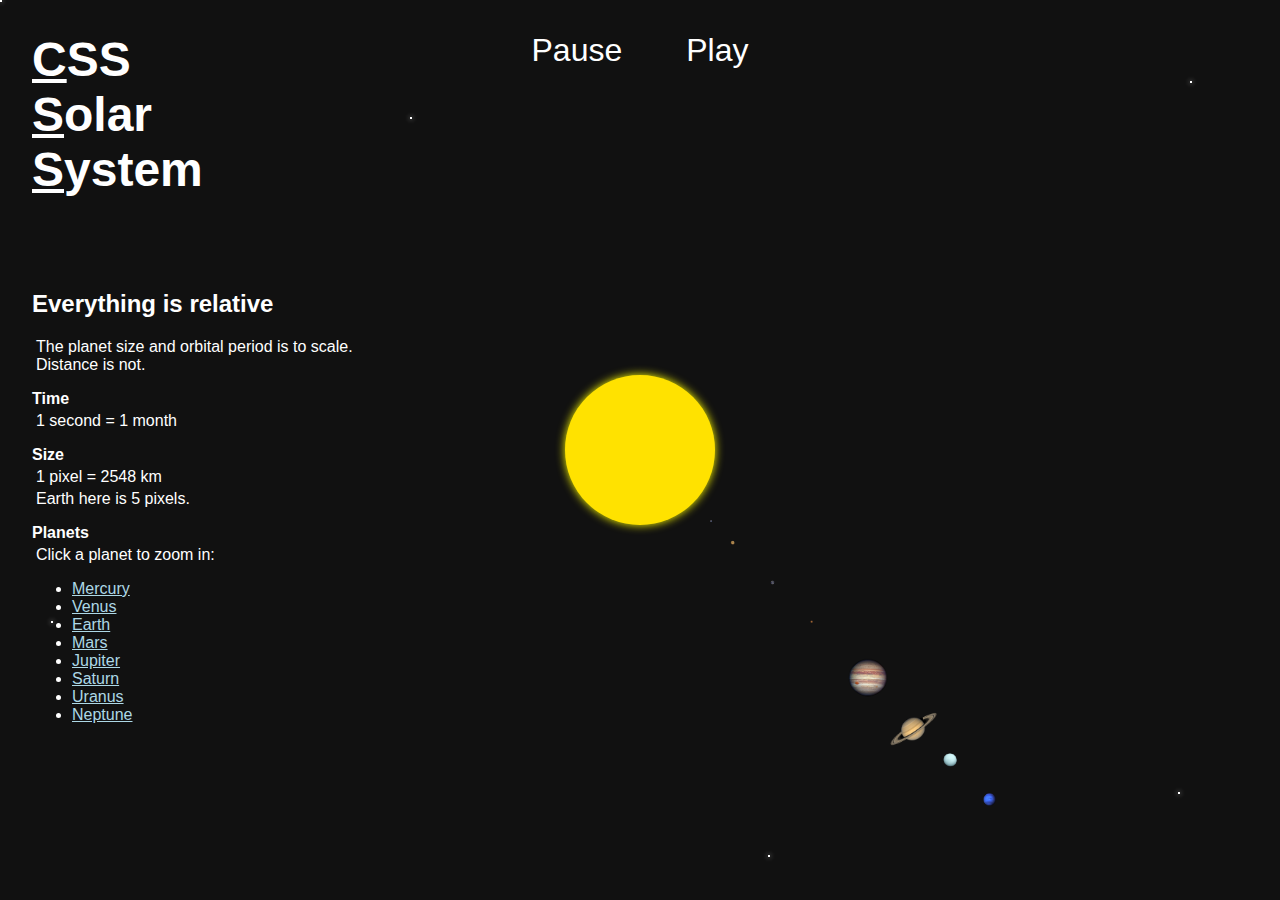
==== index.html @ e1c09b02 "Changed to index.html" ====
<!DOCTYPE html>
<html lang="en">

<head>
    <meta charset="utf-8">
    <meta name="viewport" content="width=device-width, initial-scale=1.0">
    <title>CSS Solar System</title>
    <link rel="stylesheet" href="animations.css">
    <link rel="stylesheet" href="style.css">
</head>

<body>
    <main>
        <header class="title-container">
            <h1 id="title">
                <a href="solarsystem.html">
                    <span>CSS</span>
                    <span>Solar</span>
                    <span>System</span>
                </a>
            </h1>
        </header>
        <aside class="info-box">
            <h2>Everything is relative</h2>
            <p>The planet size and orbital period is to scale. Distance is not.</p>
            <h4>Time</h4>
            <p>1 second = 1 month</p>
            <h4>Size</h4>
            <p>1 pixel = 2548 km</p>
            <p>Earth here is 5 pixels.</p>
            <nav>
                <h4>Planets</h4>
                <p>Click a planet to zoom in:</p>
                <ul>
                    <li><a href="#mercury">Mercury</a></li>
                    <li><a href="#venus">Venus</a></li>
                    <li><a href="#earth">Earth</a></li>
                    <li><a href="#mars">Mars</a></li>
                    <li><a href="#jupiter">Jupiter</a></li>
                    <li><a href="#saturn">Saturn</a></li>
                    <li><a href="#uranus">Uranus</a></li>
                    <li><a href="#neptune">Neptune</a></li>
                </ul>             
            </nav>
        </aside>
        <div id="space">
            <div class="background-assets">
                <div class="star star-1"></div>
                <div class="star star-2"></div>
                <div class="star star-3"></div>
                <div class="star star-4"></div>
                <div class="star star-5"></div>
                <div class="star star-6"></div>
            </div>
            <div id="solar-system">
                <a id="pause" class="controller-btn" href="#pause">Pause</a>
                <a id="play" class="controller-btn" href="#play">Play</a>
                <div id="sun" class="pos"></div>
                <div class="mercury-pos pos planet-pos">
                    <a href="#mercury">
                        <div id="mercury" class="planet"></div>
                    </a>
                </div>
                <div class="venus-pos pos planet-pos">
                    <a href="#venus">
                        <div id="venus" class="planet"></div>
                    </a>
                </div>
                <div class="earth-pos pos planet-pos">
                    <a href="#earth">
                        <div id="earth" class="planet"></div>
                    </a>
                </div>
                <div class="mars-pos pos planet-pos">
                    <a href="#mars">
                        <div id="mars" class="planet"></div>
                    </a>
                </div>
                <div class="jupiter-pos pos planet-pos">
                    <a href="#jupiter">
                        <div id="jupiter" class="planet"></div>
                    </a>
                </div>
                <div class="saturn-pos pos planet-pos">
                    <a href="#saturn">
                        <div id="saturn" class="planet"></div>
                    </a>
                </div>
                <div class="uranus-pos pos planet-pos">
                    <a href="#uranus">
                        <div id="uranus" class="planet"></div>
                    </a>
                </div>
                <div class="neptune-pos pos planet-pos">
                    <a href="#neptune">
                        <div id="neptune" class="planet"></div>
                    </a>
                </div>
            </div>
        </div>
    </main>
</body>

</html
---- animations.css ----
/* HOVEDANIMASJONER */

@keyframes slideIn {
    0% {
        transform: translate(-14rem, -4rem);
    }
    80% {
        transform: translate(16rem, -2rem);
    }
    95% {
        transform: translate(-2rem, 0);
    }
    100% {
        transform: translate(0);
    }
}

@keyframes fadeIn {
    0% {
        opacity: 0.3;
    }
    80% {
        opacity: 0.6
    }
    100% {
        opacity: 1;
    }
}

@keyframes sunFlare {
    0% {
        box-shadow: 0 0 20px #f89a55;
        filter: drop-shadow(1px 1px 5px yellow);
        background-color: #f89a55;
    }
    90% {
        box-shadow: 0 0 30px #ff5e71;
        filter: drop-shadow(1px 1px 8px yellow);
        background-color: #ff6c00;
    }
    100% {
        box-shadow: 0 0 20px #ffa25e;
        filter: drop-shadow(1px 1px 5px yellow);
        background-color: #f89a55;
    }
}

@keyframes orbit {
    from {
        transform: rotate(0deg);
    }
    to {
        transform: rotate(-360deg);
    }
}

@keyframes rotate {
    from {
        transform: rotate(0);
    }
    to {
        transform: rotate(360deg);
    }
}
---- style.css ----
/* 
CSS Solar System
Nikolai N.
github@nikonet
*/

/* REFERENCE TRUE-TO-SCALE PLANETARY SIZES AND ORBITAL DISTANCES */
:root {
    /* EARTH ROOT SIZE. When adjusted, everything else scales accordingly */
    --earth-size: 5px;
    --earth-orbital-period: 12s;
    --earth-orbital-distance: calc(var(--earth-size) * 11727);
    /* MERCURY */
    --mercury-size: calc(var(--earth-size) / 100 * 38);
    --mercury-distance: calc(var(--earth-orbital-distance) / 2.52);
    /* VENUS */
    --venus-size: calc(var(--earth-size) / 100 * 95);
    --venus-distance: calc(var(--earth-orbital-distance) / 1.39);
    /* MARS */
    --mars-size: calc(var(--earth-size) / 100 * 53);
    --mars-distance: calc(var(--earth-orbital-distance) / 1.51);
    /* JUPITER */
    --jupiter-size: calc(var(--earth-size) / 100 * 1120);
    --jupiter-distance: calc(var(--earth-orbital-distance) / 5.19);
    /* SATURN */
    --saturn-size: calc(var(--earth-size) / 100 * 945);
    --saturn-distance: calc(var(--earth-orbital-distance) / 9.53);
    /* URANUS */
    --uranus-size: calc(var(--earth-size) / 100 * 400);
    --uranus-distance: calc(var(--earth-orbital-distance) / 19.17);
    /* NEPTUNE */
    --neptune-size: calc(var(--earth-size) / 100 * 388);
    --neptune-distance: calc(var(--earth-orbital-distance) / 30);
    /* THE SUN */
    --sun-size: calc(var(--earth-size) * 109);
}

*,
*:before,
*:after {
    box-sizing: border-box;
}

html,
body {
    height: 100%;
    width: 100%;
    margin: 0;
    padding: 0;
    overflow: hidden;
}

a {
    color: #fff;
    text-decoration: none;
}

main {
    height: 100%;
    width: 100%;
    background: #222;
    font-family: arial, sans-serif;
}

.title-container {
    position: absolute;
    display: flex;
    padding: 0 2rem;
}

#title {
    font-size: 3rem;
    color: #fff;
    display: block;
    z-index: 999;
}

#title span {
    display: block;
    animation-name: slideIn, fadeIn;
    animation-timing-function: cubic-bezier(0.95, 0.05, 0.795, 0.035);
}

#title span::first-letter {
    text-decoration: underline;
}

#title span:first-child {
    animation-duration: 1s;
}

#title span:nth-child(2) {
    animation-duration: 1.25s;
}

#title span:last-child {
    animation-duration: 1.5s;
}

.info-box {
    position: absolute;
    top: 30vh;
    left: 0;
    max-width: 28rem;
    padding: 0 2rem;
    color: #fff;
    z-index: 999;
}

.info-box h4 {
    margin: 1rem 0 0.25rem 0;
}

.info-box p {
    margin: 0.25rem;
}

.info-box a {
    text-decoration: underline;
    color: lightblue;
}

.controller-btn {
    height: 3rem;
    font-size: 2rem;
    margin: 2rem;
    transition: all 0.3s ease-in;
}

.controller-btn:target {
    text-decoration: underline;
    font-weight: bold;
}

.controller-btn:hover {
    border: 1px solid #e0e0e0;
}

#pause:target ~ .planet-pos {
    animation-play-state: paused;
}

#play:target ~ .planet-pos {
    animation-play-state: running;
}

/* SPACE BACKGROUND */

#space {
    height: 100%;
    width: 100%;
    position: relative;
    display: block;
    background: #111;
    overflow: hidden;
    /* animation: systemScale 4s ease-in 6s 1 forwards; */
}

.star {
    position: absolute;
    width: 2px;
    height: 2px;
    background: #FFF;
    box-shadow: 0 0 5px #e0e0e0;
}

.star-2 {
    left: 4%;
    top: 69%;
}

.star-3 {
    left: 93%;
    top: 9%;
}

.star-4 {
    left: 60%;
    top: 95%;
}

.star-5 {
    left: 92%;
    top: 88%;
}

.star-6 {
    left: 32%;
    top: 13%;
}


/* SOLAR SYSTEM */

#solar-system {
    width: 100%;
    height: 100%;
    display: flex;
    justify-content: center;
}

.pos {
    position: absolute;
    align-self: center;
    height: 10rem;
    width: 10rem;
}

#sun {
    height: 150px;
    width: 150px;
    border-radius: 50%;
    background-color: #ffe200;
    box-shadow: 0 0 10px yellow;
    transform-style: preserve-3d;
    animation: sunFlare 6s ease-in 0s infinite alternate;
}


/* PLANETS
Every planet has a counterpart .pos element positioned in the middle.
We then set visuals on the planet elements and orbit animation on the .pos element.
*/

.planet {
    background-size: contain;
    background-repeat: no-repeat;
    animation: rotate 10s linear normal forwards infinite;
    transform-style: preserve-3d;
    transition: all 0.6s ease-in-out;
}

#solar-system .planet:target {
    width: 200px;
    height: 200px;
    margin: 6rem;
}

.planet-pos {
    animation-name: orbit;
    animation-timing-function: linear;
    animation-direction: normal;
    animation-fill-mode: forwards;
    animation-iteration-count: infinite;
}

.mercury-pos {
    animation-duration: calc(var(--earth-orbital-period) / 12 * 3);
}

.mercury-pos .planet {
    height: var(--mercury-size);
    width: var(--mercury-size);
    margin-top: 150px;
    margin-left: 150px;
    background-image: url("/assets/mercury.png");
}

.venus-pos {
    animation-duration: calc(var(--earth-orbital-period) / 12 * 7);
}

.venus-pos .planet {
    height: var(--venus-size);
    width: var(--venus-size);
    margin-top: 170px;
    margin-left: 170px;
    background-image: url("/assets/venus.png");
}

.earth-pos {
    animation-duration: var(--earth-orbital-period);
}

.earth-pos .planet {
    height: var(--earth-size);
    width: var(--earth-size);
    margin-top: 210px;
    margin-left: 210px;
    background-image: url("/assets/earth.png");
}

.mars-pos {
    animation-duration: calc(var(--earth-orbital-period) / 12 * 23);
}

.mars-pos .planet {
    height: var(--mars-size);
    width: var(--mars-size);
    margin-top: 250px;
    margin-left: 250px;
    background-image: url("/assets/mars.png");
}

.jupiter-pos {
    animation-duration: calc(var(--earth-orbital-period) / 12 * 142);
}

.jupiter-pos .planet {
    height: var(--jupiter-size);
    width: var(--jupiter-size);
    margin-top: 280px;
    margin-left: 280px;
    background-image: url("/assets/jupiter.png");
}

.saturn-pos {
    animation-duration: calc(var(--earth-orbital-period) / 12 * 354);
}

.saturn-pos .planet {
    height: var(--saturn-size);
    width: var(--saturn-size);
    margin-top: 330px;
    margin-left: 330px;
    background-image: url("/assets/saturn.png");
}

.uranus-pos {
    animation-duration: calc(var(--earth-orbital-period) / 12 * 1009);
}

.uranus-pos .planet {
    height: var(--uranus-size);
    width: var(--uranus-size);
    margin-top: 380px;
    margin-left: 380px;
    background-image: url("/assets/uranus.png");
}

.neptune-pos {
    animation-duration: calc(var(--earth-orbital-period) / 12 * 1979);
}

.neptune-pos .planet {
    height: var(--neptune-size);
    width: var(--neptune-size);
    margin-top: 420px;
    margin-left: 420px;
    background-image: url("/assets/neptune.png");
}
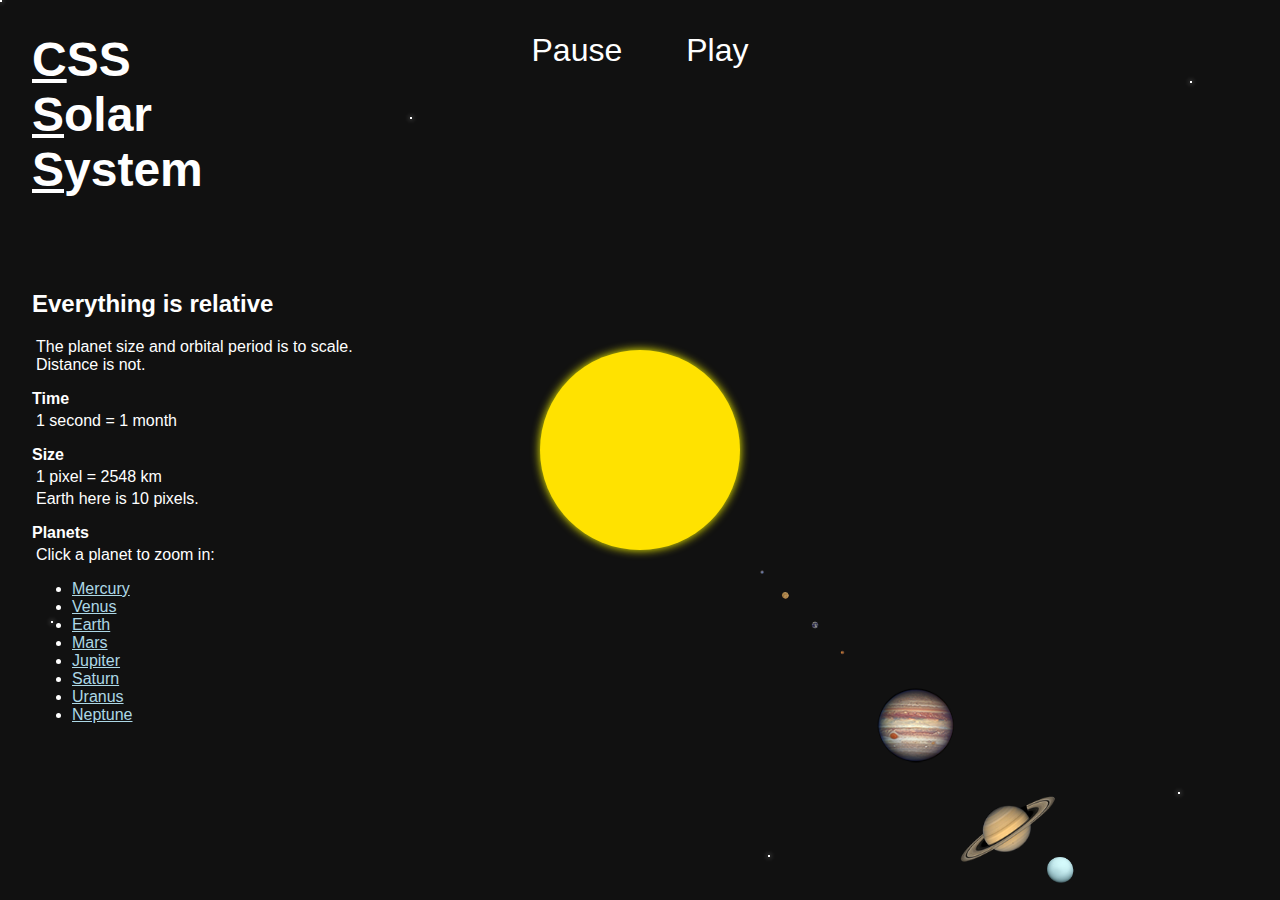
==== commit 4f772acd: "Doubled base size" ====
--- a/index.html
+++ b/index.html
@@ -13,7 +13,7 @@
     <main>
         <header class="title-container">
             <h1 id="title">
-                <a href="solarsystem.html">
+                <a href="index.html">
                     <span>CSS</span>
                     <span>Solar</span>
                     <span>System</span>
@@ -27,20 +27,36 @@
             <p>1 second = 1 month</p>
             <h4>Size</h4>
             <p>1 pixel = 2548 km</p>
-            <p>Earth here is 5 pixels.</p>
+            <p>Earth here is 10 pixels.</p>
             <nav>
                 <h4>Planets</h4>
                 <p>Click a planet to zoom in:</p>
                 <ul>
-                    <li><a href="#mercury">Mercury</a></li>
-                    <li><a href="#venus">Venus</a></li>
-                    <li><a href="#earth">Earth</a></li>
-                    <li><a href="#mars">Mars</a></li>
-                    <li><a href="#jupiter">Jupiter</a></li>
-                    <li><a href="#saturn">Saturn</a></li>
-                    <li><a href="#uranus">Uranus</a></li>
-                    <li><a href="#neptune">Neptune</a></li>
-                </ul>             
+                    <li>
+                        <a href="#mercury">Mercury</a>
+                    </li>
+                    <li>
+                        <a href="#venus">Venus</a>
+                    </li>
+                    <li>
+                        <a href="#earth">Earth</a>
+                    </li>
+                    <li>
+                        <a href="#mars">Mars</a>
+                    </li>
+                    <li>
+                        <a href="#jupiter">Jupiter</a>
+                    </li>
+                    <li>
+                        <a href="#saturn">Saturn</a>
+                    </li>
+                    <li>
+                        <a href="#uranus">Uranus</a>
+                    </li>
+                    <li>
+                        <a href="#neptune">Neptune</a>
+                    </li>
+                </ul>
             </nav>
         </aside>
         <div id="space">
--- a/animations.css
+++ b/animations.css
@@ -1,64 +1,64 @@
 /* HOVEDANIMASJONER */
 
 @keyframes slideIn {
-    0% {
-        transform: translate(-14rem, -4rem);
-    }
-    80% {
-        transform: translate(16rem, -2rem);
-    }
-    95% {
-        transform: translate(-2rem, 0);
-    }
-    100% {
-        transform: translate(0);
-    }
+  0% {
+    transform: translate(-14rem, -4rem);
+  }
+  80% {
+    transform: translate(16rem, -2rem);
+  }
+  95% {
+    transform: translate(-2rem, 0);
+  }
+  100% {
+    transform: translate(0);
+  }
 }
 
 @keyframes fadeIn {
-    0% {
-        opacity: 0.3;
-    }
-    80% {
-        opacity: 0.6
-    }
-    100% {
-        opacity: 1;
-    }
+  0% {
+    opacity: 0.3;
+  }
+  80% {
+    opacity: 0.6;
+  }
+  100% {
+    opacity: 1;
+  }
 }
 
 @keyframes sunFlare {
-    0% {
-        box-shadow: 0 0 20px #f89a55;
-        filter: drop-shadow(1px 1px 5px yellow);
-        background-color: #f89a55;
-    }
-    90% {
-        box-shadow: 0 0 30px #ff5e71;
-        filter: drop-shadow(1px 1px 8px yellow);
-        background-color: #ff6c00;
-    }
-    100% {
-        box-shadow: 0 0 20px #ffa25e;
-        filter: drop-shadow(1px 1px 5px yellow);
-        background-color: #f89a55;
-    }
+  0% {
+    box-shadow: 0 0 20px #f89a55;
+    filter: drop-shadow(1px 1px 5px yellow);
+    background-color: #f89a55;
+  }
+  90% {
+    box-shadow: 0 0 30px #ff5e71;
+    filter: drop-shadow(1px 1px 8px yellow);
+    background-color: #ff6c00;
+  }
+  100% {
+    box-shadow: 0 0 20px #ffa25e;
+    filter: drop-shadow(1px 1px 5px yellow);
+    background-color: #f89a55;
+  }
 }
 
 @keyframes orbit {
-    from {
-        transform: rotate(0deg);
-    }
-    to {
-        transform: rotate(-360deg);
-    }
+  from {
+    transform: rotate(0deg);
+  }
+  to {
+    transform: rotate(-360deg);
+  }
 }
 
 @keyframes rotate {
-    from {
-        transform: rotate(0);
-    }
-    to {
-        transform: rotate(360deg);
-    }
-}+  from {
+    transform: rotate(0);
+  }
+  to {
+    transform: rotate(360deg);
+  }
+}
--- a/style.css
+++ b/style.css
@@ -6,216 +6,215 @@
 
 /* REFERENCE TRUE-TO-SCALE PLANETARY SIZES AND ORBITAL DISTANCES */
 :root {
-    /* EARTH ROOT SIZE. When adjusted, everything else scales accordingly */
-    --earth-size: 5px;
-    --earth-orbital-period: 12s;
-    --earth-orbital-distance: calc(var(--earth-size) * 11727);
-    /* MERCURY */
-    --mercury-size: calc(var(--earth-size) / 100 * 38);
-    --mercury-distance: calc(var(--earth-orbital-distance) / 2.52);
-    /* VENUS */
-    --venus-size: calc(var(--earth-size) / 100 * 95);
-    --venus-distance: calc(var(--earth-orbital-distance) / 1.39);
-    /* MARS */
-    --mars-size: calc(var(--earth-size) / 100 * 53);
-    --mars-distance: calc(var(--earth-orbital-distance) / 1.51);
-    /* JUPITER */
-    --jupiter-size: calc(var(--earth-size) / 100 * 1120);
-    --jupiter-distance: calc(var(--earth-orbital-distance) / 5.19);
-    /* SATURN */
-    --saturn-size: calc(var(--earth-size) / 100 * 945);
-    --saturn-distance: calc(var(--earth-orbital-distance) / 9.53);
-    /* URANUS */
-    --uranus-size: calc(var(--earth-size) / 100 * 400);
-    --uranus-distance: calc(var(--earth-orbital-distance) / 19.17);
-    /* NEPTUNE */
-    --neptune-size: calc(var(--earth-size) / 100 * 388);
-    --neptune-distance: calc(var(--earth-orbital-distance) / 30);
-    /* THE SUN */
-    --sun-size: calc(var(--earth-size) * 109);
+  /* EARTH ROOT SIZE. When adjusted, everything else scales accordingly */
+  --github-baseurl: 'https://nikonet.github.io/css-solar-system/';
+  --earth-size: 10px;
+  --earth-orbital-period: 12s;
+  --earth-orbital-distance: calc(var(--earth-size) * 11727);
+  /* MERCURY */
+  --mercury-size: calc(var(--earth-size) / 100 * 38);
+  --mercury-distance: calc(var(--earth-orbital-distance) / 2.52);
+  /* VENUS */
+  --venus-size: calc(var(--earth-size) / 100 * 95);
+  --venus-distance: calc(var(--earth-orbital-distance) / 1.39);
+  /* MARS */
+  --mars-size: calc(var(--earth-size) / 100 * 53);
+  --mars-distance: calc(var(--earth-orbital-distance) / 1.51);
+  /* JUPITER */
+  --jupiter-size: calc(var(--earth-size) / 100 * 1120);
+  --jupiter-distance: calc(var(--earth-orbital-distance) / 5.19);
+  /* SATURN */
+  --saturn-size: calc(var(--earth-size) / 100 * 945);
+  --saturn-distance: calc(var(--earth-orbital-distance) / 9.53);
+  /* URANUS */
+  --uranus-size: calc(var(--earth-size) / 100 * 400);
+  --uranus-distance: calc(var(--earth-orbital-distance) / 19.17);
+  /* NEPTUNE */
+  --neptune-size: calc(var(--earth-size) / 100 * 388);
+  --neptune-distance: calc(var(--earth-orbital-distance) / 30);
+  /* THE SUN */
+  --sun-size: calc(var(--earth-size) * 109);
 }
 
 *,
 *:before,
 *:after {
-    box-sizing: border-box;
+  box-sizing: border-box;
 }
 
 html,
 body {
-    height: 100%;
-    width: 100%;
-    margin: 0;
-    padding: 0;
-    overflow: hidden;
+  height: 100%;
+  width: 100%;
+  margin: 0;
+  padding: 0;
+  overflow: hidden;
 }
 
 a {
-    color: #fff;
-    text-decoration: none;
+  color: #fff;
+  text-decoration: none;
 }
 
 main {
-    height: 100%;
-    width: 100%;
-    background: #222;
-    font-family: arial, sans-serif;
+  height: 100%;
+  width: 100%;
+  background: #222;
+  font-family: arial, sans-serif;
 }
 
 .title-container {
-    position: absolute;
-    display: flex;
-    padding: 0 2rem;
+  position: absolute;
+  display: flex;
+  padding: 0 2rem;
 }
 
 #title {
-    font-size: 3rem;
-    color: #fff;
-    display: block;
-    z-index: 999;
+  font-size: 3rem;
+  color: #fff;
+  display: block;
+  z-index: 999;
 }
 
 #title span {
-    display: block;
-    animation-name: slideIn, fadeIn;
-    animation-timing-function: cubic-bezier(0.95, 0.05, 0.795, 0.035);
+  display: block;
+  animation-name: slideIn, fadeIn;
+  animation-timing-function: cubic-bezier(0.95, 0.05, 0.795, 0.035);
 }
 
 #title span::first-letter {
-    text-decoration: underline;
+  text-decoration: underline;
 }
 
 #title span:first-child {
-    animation-duration: 1s;
+  animation-duration: 1s;
 }
 
 #title span:nth-child(2) {
-    animation-duration: 1.25s;
+  animation-duration: 1.25s;
 }
 
 #title span:last-child {
-    animation-duration: 1.5s;
+  animation-duration: 1.5s;
 }
 
 .info-box {
-    position: absolute;
-    top: 30vh;
-    left: 0;
-    max-width: 28rem;
-    padding: 0 2rem;
-    color: #fff;
-    z-index: 999;
+  position: absolute;
+  top: 30vh;
+  left: 0;
+  max-width: 28rem;
+  padding: 0 2rem;
+  color: #fff;
+  z-index: 999;
 }
 
 .info-box h4 {
-    margin: 1rem 0 0.25rem 0;
+  margin: 1rem 0 0.25rem 0;
 }
 
 .info-box p {
-    margin: 0.25rem;
+  margin: 0.25rem;
 }
 
 .info-box a {
-    text-decoration: underline;
-    color: lightblue;
+  text-decoration: underline;
+  color: lightblue;
 }
 
 .controller-btn {
-    height: 3rem;
-    font-size: 2rem;
-    margin: 2rem;
-    transition: all 0.3s ease-in;
+  height: 3rem;
+  font-size: 2rem;
+  margin: 2rem;
+  transition: all 0.3s ease-in;
 }
 
 .controller-btn:target {
-    text-decoration: underline;
-    font-weight: bold;
+  text-decoration: underline;
+  font-weight: bold;
 }
 
 .controller-btn:hover {
-    border: 1px solid #e0e0e0;
+  border: 1px solid #e0e0e0;
 }
 
 #pause:target ~ .planet-pos {
-    animation-play-state: paused;
+  animation-play-state: paused;
 }
 
 #play:target ~ .planet-pos {
-    animation-play-state: running;
+  animation-play-state: running;
 }
 
 /* SPACE BACKGROUND */
 
 #space {
-    height: 100%;
-    width: 100%;
-    position: relative;
-    display: block;
-    background: #111;
-    overflow: hidden;
-    /* animation: systemScale 4s ease-in 6s 1 forwards; */
+  height: 100%;
+  width: 100%;
+  position: relative;
+  display: block;
+  background: #111;
+  overflow: hidden;
+  /* animation: systemScale 4s ease-in 6s 1 forwards; */
 }
 
 .star {
-    position: absolute;
-    width: 2px;
-    height: 2px;
-    background: #FFF;
-    box-shadow: 0 0 5px #e0e0e0;
+  position: absolute;
+  width: 2px;
+  height: 2px;
+  background: #fff;
+  box-shadow: 0 0 5px #e0e0e0;
 }
 
 .star-2 {
-    left: 4%;
-    top: 69%;
+  left: 4%;
+  top: 69%;
 }
 
 .star-3 {
-    left: 93%;
-    top: 9%;
+  left: 93%;
+  top: 9%;
 }
 
 .star-4 {
-    left: 60%;
-    top: 95%;
+  left: 60%;
+  top: 95%;
 }
 
 .star-5 {
-    left: 92%;
-    top: 88%;
+  left: 92%;
+  top: 88%;
 }
 
 .star-6 {
-    left: 32%;
-    top: 13%;
-}
-
+  left: 32%;
+  top: 13%;
+}
 
 /* SOLAR SYSTEM */
 
 #solar-system {
-    width: 100%;
-    height: 100%;
-    display: flex;
-    justify-content: center;
+  width: 100%;
+  height: 100%;
+  display: flex;
+  justify-content: center;
 }
 
 .pos {
-    position: absolute;
-    align-self: center;
-    height: 10rem;
-    width: 10rem;
+  position: absolute;
+  align-self: center;
+  height: 10rem;
+  width: 10rem;
 }
 
 #sun {
-    height: 150px;
-    width: 150px;
-    border-radius: 50%;
-    background-color: #ffe200;
-    box-shadow: 0 0 10px yellow;
-    transform-style: preserve-3d;
-    animation: sunFlare 6s ease-in 0s infinite alternate;
-}
-
+  height: 200px;
+  width: 200px;
+  border-radius: 50%;
+  background-color: #ffe200;
+  box-shadow: 0 0 10px yellow;
+  transform-style: preserve-3d;
+  animation: sunFlare 6s ease-in 0s infinite alternate;
+}
 
 /* PLANETS
 Every planet has a counterpart .pos element positioned in the middle.
@@ -223,119 +222,119 @@
 */
 
 .planet {
-    background-size: contain;
-    background-repeat: no-repeat;
-    animation: rotate 10s linear normal forwards infinite;
-    transform-style: preserve-3d;
-    transition: all 0.6s ease-in-out;
+  background-size: contain;
+  background-repeat: no-repeat;
+  animation: rotate 10s linear normal forwards infinite;
+  transform-style: preserve-3d;
+  transition: all 0.6s ease-in-out;
 }
 
 #solar-system .planet:target {
-    width: 200px;
-    height: 200px;
-    margin: 6rem;
+  width: 200px;
+  height: 200px;
+  margin: 6rem;
 }
 
 .planet-pos {
-    animation-name: orbit;
-    animation-timing-function: linear;
-    animation-direction: normal;
-    animation-fill-mode: forwards;
-    animation-iteration-count: infinite;
+  animation-name: orbit;
+  animation-timing-function: linear;
+  animation-direction: normal;
+  animation-fill-mode: forwards;
+  animation-iteration-count: infinite;
 }
 
 .mercury-pos {
-    animation-duration: calc(var(--earth-orbital-period) / 12 * 3);
+  animation-duration: calc(var(--earth-orbital-period) / 12 * 3);
 }
 
 .mercury-pos .planet {
-    height: var(--mercury-size);
-    width: var(--mercury-size);
-    margin-top: 150px;
-    margin-left: 150px;
-    background-image: url("/assets/mercury.png");
+  height: var(--mercury-size);
+  width: var(--mercury-size);
+  margin-top: 200px;
+  margin-left: 200px;
+  background-image: url('./assets/mercury.png');
 }
 
 .venus-pos {
-    animation-duration: calc(var(--earth-orbital-period) / 12 * 7);
+  animation-duration: calc(var(--earth-orbital-period) / 12 * 7);
 }
 
 .venus-pos .planet {
-    height: var(--venus-size);
-    width: var(--venus-size);
-    margin-top: 170px;
-    margin-left: 170px;
-    background-image: url("/assets/venus.png");
+  height: var(--venus-size);
+  width: var(--venus-size);
+  margin-top: 220px;
+  margin-left: 220px;
+  background-image: url('./assets/venus.png');
 }
 
 .earth-pos {
-    animation-duration: var(--earth-orbital-period);
+  animation-duration: var(--earth-orbital-period);
 }
 
 .earth-pos .planet {
-    height: var(--earth-size);
-    width: var(--earth-size);
-    margin-top: 210px;
-    margin-left: 210px;
-    background-image: url("/assets/earth.png");
+  height: var(--earth-size);
+  width: var(--earth-size);
+  margin-top: 250px;
+  margin-left: 250px;
+  background-image: url('./assets/earth.png');
 }
 
 .mars-pos {
-    animation-duration: calc(var(--earth-orbital-period) / 12 * 23);
+  animation-duration: calc(var(--earth-orbital-period) / 12 * 23);
 }
 
 .mars-pos .planet {
-    height: var(--mars-size);
-    width: var(--mars-size);
-    margin-top: 250px;
-    margin-left: 250px;
-    background-image: url("/assets/mars.png");
+  height: var(--mars-size);
+  width: var(--mars-size);
+  margin-top: 280px;
+  margin-left: 280px;
+  background-image: url('./assets/mars.png');
 }
 
 .jupiter-pos {
-    animation-duration: calc(var(--earth-orbital-period) / 12 * 142);
+  animation-duration: calc(var(--earth-orbital-period) / 12 * 142);
 }
 
 .jupiter-pos .planet {
-    height: var(--jupiter-size);
-    width: var(--jupiter-size);
-    margin-top: 280px;
-    margin-left: 280px;
-    background-image: url("/assets/jupiter.png");
+  height: var(--jupiter-size);
+  width: var(--jupiter-size);
+  margin-top: 300px;
+  margin-left: 300px;
+  background-image: url('./assets/jupiter.png');
 }
 
 .saturn-pos {
-    animation-duration: calc(var(--earth-orbital-period) / 12 * 354);
+  animation-duration: calc(var(--earth-orbital-period) / 12 * 354);
 }
 
 .saturn-pos .planet {
-    height: var(--saturn-size);
-    width: var(--saturn-size);
-    margin-top: 330px;
-    margin-left: 330px;
-    background-image: url("/assets/saturn.png");
+  height: var(--saturn-size);
+  width: var(--saturn-size);
+  margin-top: 400px;
+  margin-left: 400px;
+  background-image: url('./assets/saturn.png');
 }
 
 .uranus-pos {
-    animation-duration: calc(var(--earth-orbital-period) / 12 * 1009);
+  animation-duration: calc(var(--earth-orbital-period) / 12 * 1009);
 }
 
 .uranus-pos .planet {
-    height: var(--uranus-size);
-    width: var(--uranus-size);
-    margin-top: 380px;
-    margin-left: 380px;
-    background-image: url("/assets/uranus.png");
+  height: var(--uranus-size);
+  width: var(--uranus-size);
+  margin-top: 480px;
+  margin-left: 480px;
+  background-image: url('./assets/uranus.png');
 }
 
 .neptune-pos {
-    animation-duration: calc(var(--earth-orbital-period) / 12 * 1979);
+  animation-duration: calc(var(--earth-orbital-period) / 12 * 1979);
 }
 
 .neptune-pos .planet {
-    height: var(--neptune-size);
-    width: var(--neptune-size);
-    margin-top: 420px;
-    margin-left: 420px;
-    background-image: url("/assets/neptune.png");
-}+  height: var(--neptune-size);
+  width: var(--neptune-size);
+  margin-top: 530px;
+  margin-left: 530px;
+  background-image: url('./assets/neptune.png');
+}
